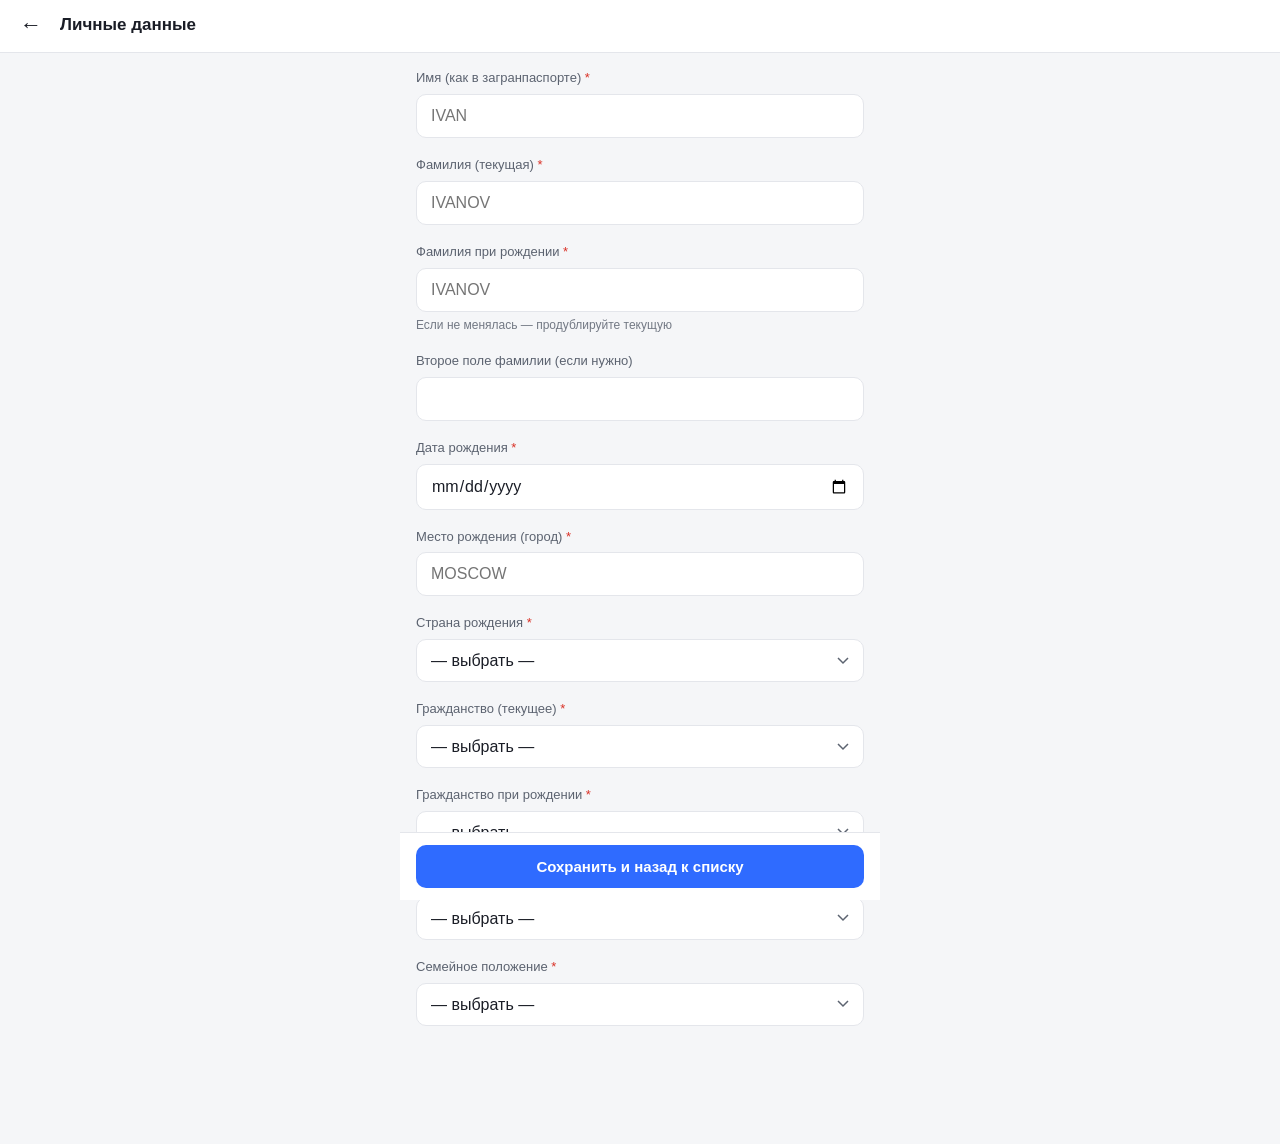
==== form/form.html @ 38939f38 "Для телефона 61 поле в форме Форма на 61 поле+json для обмена у юзера файлом" ====
<!DOCTYPE html>
<html lang="ru">
<head>
  <meta charset="UTF-8">
  <meta name="viewport" content="width=device-width, initial-scale=1, viewport-fit=cover, maximum-scale=1">
  <title>Раздел анкеты</title>
  <link rel="stylesheet" href="style.css">
</head>
<body>

<div class="form-header">
  <a class="back-btn" href="index.html" id="backLink" aria-label="Назад">←</a>
  <h2 id="formTitle">Раздел</h2>
</div>

<div class="form-body" id="formBody"></div>

<div class="form-footer">
  <button class="btn btn-primary btn-full" id="saveBtn" type="button">Сохранить и назад к списку</button>
</div>

<div class="toast" id="toast"></div>

<script src="app.js"></script>
<script>
(function () {
  "use strict";

  var params = new URLSearchParams(location.search);
  var gid = params.get("g") || "g1";
  var group = App.GROUPS.filter(function (g) { return g.id === gid; })[0];
  if (!group) {
    location.href = "index.html";
    return;
  }

  document.getElementById("formTitle").textContent = group.title;
  document.title = group.title;

  var state = App.loadState();
  var saveTimer = null;

  function scheduleSave() {
    clearTimeout(saveTimer);
    saveTimer = setTimeout(function () {
      App.saveState(state);
    }, 300);
  }

  function render() {
    var body = document.getElementById("formBody");
    body.innerHTML = "";

    if (group.optional) {
      var tog = document.createElement("label");
      tog.className = "optional-toggle";
      var cb = document.createElement("input");
      cb.type = "checkbox";
      cb.checked = state.toggleG9;
      tog.appendChild(cb);
      tog.appendChild(document.createTextNode("Добавить данные о родственнике"));
      body.appendChild(tog);
      cb.addEventListener("change", function () {
        state.toggleG9 = cb.checked;
        scheduleSave();
        renderFields(body);
      });
    }

    renderFields(body);
  }

  function renderFields(body) {
    var nodes = body.querySelectorAll(".field");
    nodes.forEach(function (n) { n.remove(); });

    if (gid === "g9" && !state.toggleG9) return;

    App.getFieldsOf(gid).forEach(function (f) {
      body.appendChild(App.renderField(f, state, scheduleSave));
    });
  }

  document.getElementById("saveBtn").addEventListener("click", function () {
    // sync any remaining values from DOM
    App.getFieldsOf(gid).forEach(function (f) {
      var el = document.getElementById(f.key);
      if (!el) return;
      if (el.tagName === "SELECT") {
        if (el.value === "__OTHER__") {
          var o = document.getElementById(f.key + "_other");
          state.values[f.key] = o ? o.value.trim() : "";
          state.otherValues[f.key] = o ? o.value : "";
        } else {
          state.values[f.key] = el.value;
          state.otherValues[f.key] = "";
        }
      } else {
        state.values[f.key] = el.value.trim();
      }
    });
    App.saveState(state);
    location.href = "index.html";
  });

  // Back link also saves
  document.getElementById("backLink").addEventListener("click", function (e) {
    e.preventDefault();
    document.getElementById("saveBtn").click();
  });

  render();
})();
</script>
</body>
</html>
---- form/style.css ----
:root {
  --bg: #F5F6F8;
  --card: #FFFFFF;
  --ink: #1A1D26;
  --ink2: #5C6370;
  --line: #E4E6EB;
  --blue: #2F6BFF;
  --blue-soft: #E8F0FF;
  --ok: #1A9B5C;
  --ok-bg: #E6F7EF;
  --err: #D93025;
  --err-bg: #FCE8E6;
  --radius: 12px;
  --safe-top: env(safe-area-inset-top, 0px);
  --safe-bot: env(safe-area-inset-bottom, 0px);
  font-family: -apple-system, BlinkMacSystemFont, "Segoe UI", Roboto, "Helvetica Neue", Arial, sans-serif;
}

* { box-sizing: border-box; margin: 0; padding: 0; }

html, body {
  height: 100%;
  background: var(--bg);
  color: var(--ink);
  font-size: 15px;
  line-height: 1.45;
  -webkit-tap-highlight-color: transparent;
}

/* ——— Header ——— */
.app-header {
  position: sticky;
  top: 0;
  z-index: 30;
  background: var(--card);
  padding: calc(var(--safe-top) + 12px) 16px 12px;
  border-bottom: 1px solid var(--line);
}

.app-header h1 {
  font-size: 18px;
  font-weight: 600;
  margin-bottom: 8px;
}

.progress-row {
  display: flex;
  align-items: center;
  gap: 10px;
}

.progress-track {
  flex: 1;
  height: 6px;
  background: var(--line);
  border-radius: 3px;
  overflow: hidden;
}

.progress-fill {
  height: 100%;
  background: var(--blue);
  width: 0%;
  transition: width .25s ease;
}

.progress-label {
  font-size: 12px;
  color: var(--ink2);
  white-space: nowrap;
  font-variant-numeric: tabular-nums;
}

/* ——— List (index) ——— */
#listView {
  padding: 12px 16px calc(100px + var(--safe-bot));
  max-width: 480px;
  margin: 0 auto;
}

.sec-item {
  display: flex;
  align-items: center;
  gap: 12px;
  background: var(--card);
  border-radius: var(--radius);
  padding: 14px;
  margin-bottom: 8px;
  border: 1px solid var(--line);
  cursor: pointer;
  text-decoration: none;
  color: inherit;
  transition: background .15s;
}

.sec-item:active {
  background: #F0F2F5;
}

.sec-icon {
  width: 28px;
  height: 28px;
  border-radius: 50%;
  display: flex;
  align-items: center;
  justify-content: center;
  font-size: 14px;
  flex-shrink: 0;
}

.sec-icon.done {
  background: var(--ok-bg);
  color: var(--ok);
}

.sec-icon.open {
  border: 2px solid var(--blue);
  color: var(--blue);
}

.sec-icon.empty {
  border: 2px solid var(--line);
  color: transparent;
}

.sec-body {
  flex: 1;
  min-width: 0;
}

.sec-title {
  font-weight: 500;
  font-size: 15px;
}

.sec-meta {
  font-size: 12.5px;
  color: var(--ink2);
  margin-top: 2px;
}

.sec-arrow {
  color: var(--ink2);
  font-size: 18px;
}

/* ——— Bottom bar ——— */
.bottom-bar {
  position: fixed;
  left: 0;
  right: 0;
  bottom: 0;
  z-index: 25;
  background: var(--card);
  border-top: 1px solid var(--line);
  padding: 12px 16px calc(12px + var(--safe-bot));
  display: flex;
  gap: 10px;
  max-width: 480px;
  margin: 0 auto;
}

.btn {
  border: none;
  border-radius: 10px;
  padding: 13px 16px;
  font-size: 15px;
  font-weight: 600;
  cursor: pointer;
  font-family: inherit;
  flex: 1;
  text-align: center;
}

.btn-primary {
  background: var(--blue);
  color: #fff;
}

.btn-primary:disabled {
  opacity: .45;
}

.btn-ghost {
  background: transparent;
  color: var(--ink2);
  border: 1px solid var(--line);
}

.btn-full {
  width: 100%;
}

/* ——— Form view ——— */
.form-header {
  position: sticky;
  top: 0;
  z-index: 20;
  background: var(--card);
  border-bottom: 1px solid var(--line);
  padding: calc(var(--safe-top) + 10px) 12px 12px;
  display: flex;
  align-items: center;
  gap: 10px;
}

.back-btn {
  background: none;
  border: none;
  font-size: 22px;
  line-height: 1;
  padding: 4px 8px;
  cursor: pointer;
  color: var(--ink);
  text-decoration: none;
}

.form-header h2 {
  font-size: 17px;
  font-weight: 600;
  flex: 1;
}

.form-body {
  padding: 16px 16px calc(100px + var(--safe-bot));
  max-width: 480px;
  margin: 0 auto;
}

.field {
  margin-bottom: 18px;
}

.field label {
  display: block;
  font-size: 13px;
  color: var(--ink2);
  margin-bottom: 6px;
}

.field label .req {
  color: var(--err);
}

.field input,
.field select {
  width: 100%;
  padding: 12px 14px;
  font-size: 16px;
  border: 1px solid var(--line);
  border-radius: 10px;
  background: var(--card);
  color: var(--ink);
  font-family: inherit;
  appearance: none;
}

.field select {
  background-image: url("data:image/svg+xml,%3Csvg xmlns='http://www.w3.org/2000/svg' width='12' height='8'%3E%3Cpath d='M1 1l5 5 5-5' stroke='%235C6370' stroke-width='1.5' fill='none'/%3E%3C/svg%3E");
  background-repeat: no-repeat;
  background-position: right 14px center;
  padding-right: 36px;
}

.field input:focus,
.field select:focus {
  outline: none;
  border-color: var(--blue);
  box-shadow: 0 0 0 3px rgba(47, 107, 255, .15);
}

.field.has-error input,
.field.has-error select {
  border-color: var(--err);
  background: var(--err-bg);
}

.field .hint {
  font-size: 12px;
  color: var(--ink2);
  margin-top: 5px;
  opacity: .85;
}

.field .err-msg {
  font-size: 12.5px;
  color: var(--err);
  margin-top: 5px;
  display: none;
}

.field.has-error .err-msg {
  display: block;
}

.other-input {
  margin-top: 8px;
  display: none;
}

.other-input.show {
  display: block;
}

.form-footer {
  position: fixed;
  left: 0;
  right: 0;
  bottom: 0;
  z-index: 25;
  background: var(--card);
  border-top: 1px solid var(--line);
  padding: 12px 16px calc(12px + var(--safe-bot));
  max-width: 480px;
  margin: 0 auto;
}

.optional-toggle {
  display: flex;
  align-items: center;
  gap: 10px;
  padding: 12px 0;
  margin-bottom: 8px;
  font-size: 14.5px;
}

.optional-toggle input {
  width: 20px;
  height: 20px;
}

/* ——— Panels ——— */
.panel {
  margin: 16px 0;
  padding: 16px;
  border-radius: var(--radius);
  background: var(--card);
  border: 1px solid var(--line);
}

.panel.err {
  border-color: var(--err);
  background: var(--err-bg);
}

.panel.ok {
  border-color: var(--ok);
}

.panel h3 {
  font-size: 15px;
  margin-bottom: 8px;
}

.panel.err h3 {
  color: var(--err);
}

.panel.ok h3 {
  color: var(--ok);
}

.panel ul {
  padding-left: 18px;
  font-size: 13.5px;
}

.panel a {
  color: var(--err);
}

pre {
  background: #F0F2F5;
  border-radius: 8px;
  padding: 12px;
  font-size: 12px;
  overflow-x: auto;
  max-height: 320px;
  white-space: pre;
  font-family: ui-monospace, Menlo, Consolas, monospace;
}

.result-actions {
  display: flex;
  gap: 8px;
  margin-top: 12px;
}

/* ——— Toast & menu ——— */
.toast {
  position: fixed;
  left: 50%;
  bottom: calc(80px + var(--safe-bot));
  transform: translateX(-50%) translateY(12px);
  background: var(--ink);
  color: #fff;
  font-size: 13px;
  padding: 10px 18px;
  border-radius: 20px;
  opacity: 0;
  pointer-events: none;
  transition: .2s;
  z-index: 50;
  white-space: nowrap;
}

.toast.show {
  opacity: 1;
  transform: translateX(-50%) translateY(0);
}

.menu-overlay {
  display: none;
  position: fixed;
  inset: 0;
  background: rgba(0, 0, 0, .35);
  z-index: 40;
}

.menu-sheet {
  position: absolute;
  left: 0;
  right: 0;
  bottom: 0;
  background: var(--card);
  border-radius: 16px 16px 0 0;
  padding: 12px 16px calc(20px + var(--safe-bot));
}

.menu-item {
  display: block;
  width: 100%;
  text-align: left;
  background: none;
  border: none;
  padding: 14px 8px;
  font-size: 15px;
  color: var(--ink);
  font-family: inherit;
  cursor: pointer;
}

.menu-item:active {
  background: #F0F2F5;
}

.menu-sep {
  height: 1px;
  background: var(--line);
  margin: 4px 0;
}
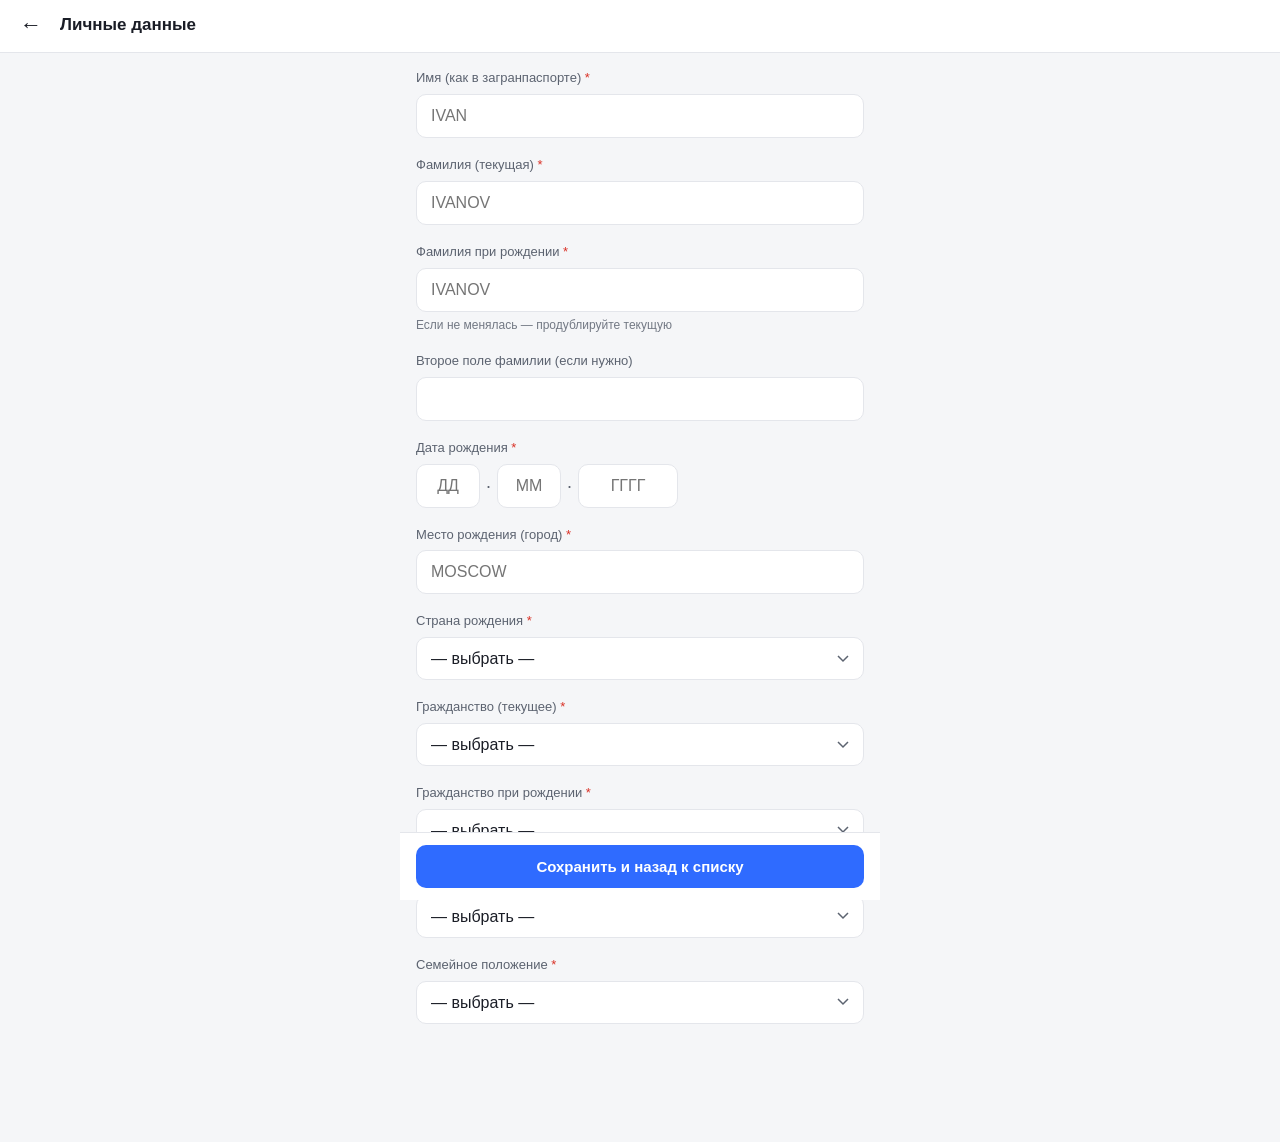
==== commit 322815fb: "Фото 3шт добавил в тг бот" ====
--- a/form/form.html
+++ b/form/form.html
@@ -3,7 +3,7 @@
 <head>
   <meta charset="UTF-8">
   <meta name="viewport" content="width=device-width, initial-scale=1, viewport-fit=cover, maximum-scale=1">
-  <title>Раздел анкеты</title>
+  <title>Раздел анкеты — Шенген</title>
   <link rel="stylesheet" href="style.css">
 </head>
 <body>
--- a/form/style.css
+++ b/form/style.css
@@ -449,3 +449,60 @@
   background: var(--line);
   margin: 4px 0;
 }
+
+
+/* Дата: ДД · ММ · ГГГГ — ввод с клавиатуры */
+.date-row {
+  display: flex;
+  align-items: center;
+  gap: 6px;
+}
+.date-row .date-part {
+  width: 100%;
+  text-align: center;
+  padding: 12px 8px;
+  font-size: 16px;
+  border: 1px solid var(--line);
+  border-radius: 10px;
+  background: var(--card);
+  color: var(--ink);
+  font-family: inherit;
+  appearance: none;
+  -webkit-appearance: none;
+}
+.date-row .date-d,
+.date-row .date-m {
+  max-width: 64px;
+  flex: 0 0 64px;
+}
+.date-row .date-y {
+  flex: 1;
+  max-width: 100px;
+}
+.date-row .date-sep {
+  color: var(--ink2);
+  font-size: 18px;
+  line-height: 1;
+  user-select: none;
+}
+.date-row .date-part:focus {
+  outline: none;
+  border-color: var(--blue);
+  box-shadow: 0 0 0 3px rgba(47, 107, 255, .15);
+}
+.field.has-error .date-part {
+  border-color: var(--err);
+  background: var(--err-bg);
+}
+
+/* Intro block on hub */
+.app-intro {
+  font-size: 13.5px;
+  color: var(--ink2);
+  margin: 0 0 12px;
+  line-height: 1.45;
+}
+.app-intro strong {
+  color: var(--ink);
+  font-weight: 600;
+}
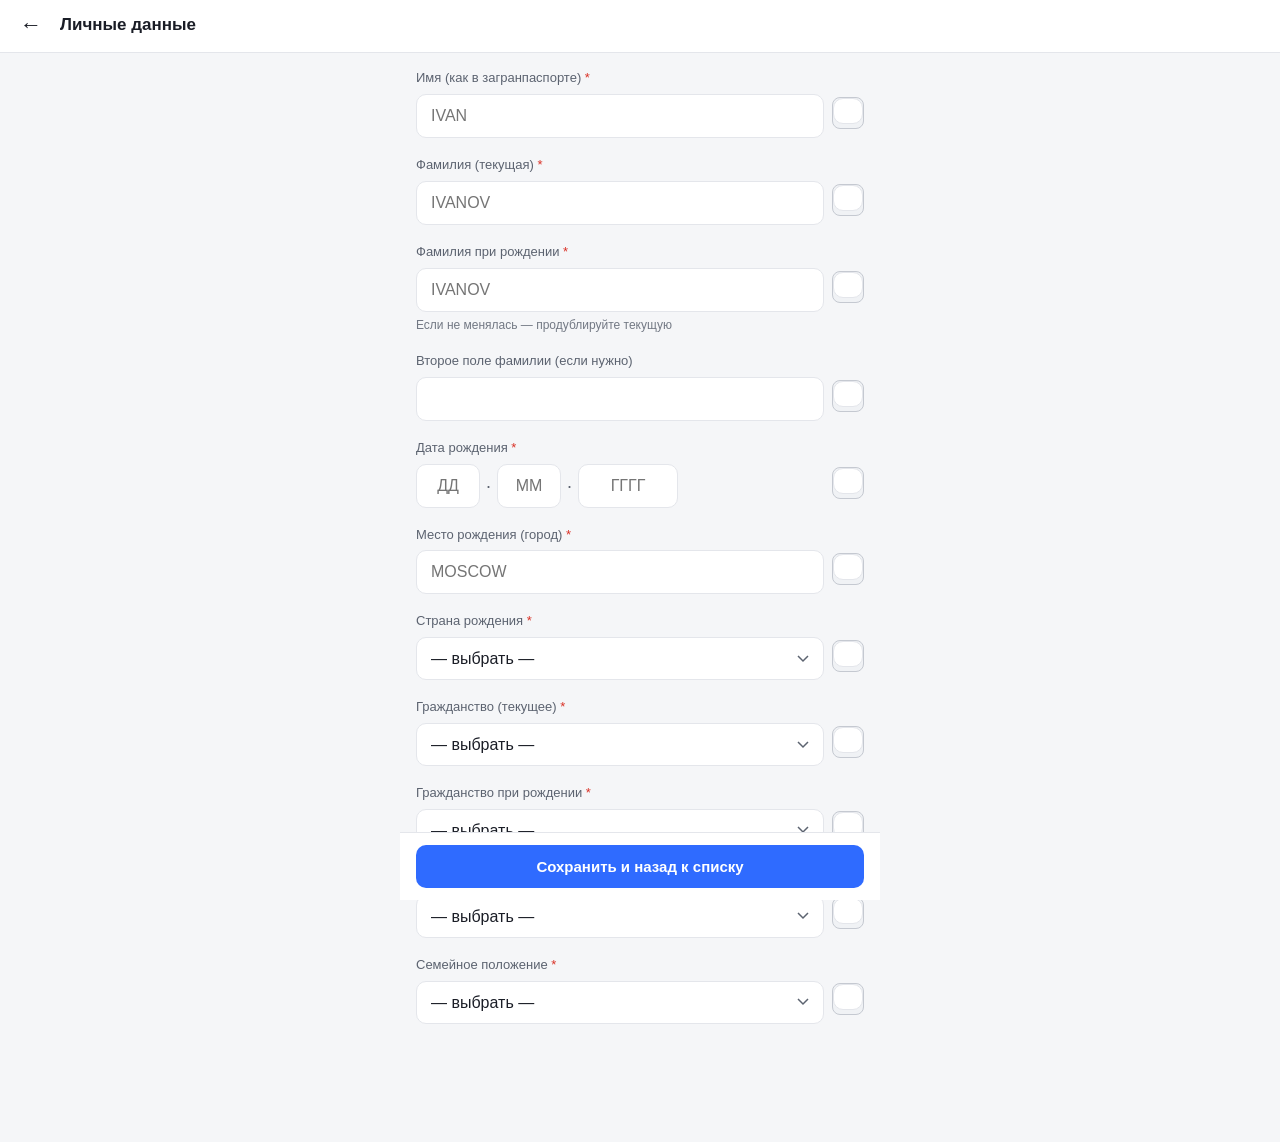
==== commit 6702e22e: "Add files via upload" ====
--- a/form/form.html
+++ b/form/form.html
@@ -38,6 +38,7 @@
   document.title = group.title;
 
   var state = App.loadState();
+  if (!state.allowEmpty) state.allowEmpty = {};
   var saveTimer = null;
 
   function scheduleSave() {
--- a/form/style.css
+++ b/form/style.css
@@ -506,3 +506,53 @@
   color: var(--ink);
   font-weight: 600;
 }
+
+
+/* поле + галка «можно пусто» */
+.field-row {
+  display: flex;
+  align-items: center;
+  gap: 8px;
+}
+.field-row > input,
+.field-row > select,
+.field-row > .date-row {
+  flex: 1;
+  min-width: 0;
+}
+.field-row > .other-input {
+  flex: 1 1 100%;
+  width: 100%;
+}
+.allow-empty-tog {
+  flex: 0 0 auto;
+  display: flex;
+  align-items: center;
+  justify-content: center;
+  width: 32px;
+  height: 32px;
+  margin: 0;
+  padding: 0;
+  cursor: pointer;
+  user-select: none;
+  -webkit-user-select: none;
+  border-radius: 8px;
+  background: #f0f2f5;
+  border: 1.5px solid #c5c9d1;
+  flex-shrink: 0;
+}
+.allow-empty-tog.is-on {
+  background: #e8f0ff;
+  border-color: var(--accent, #2F6BFF);
+}
+.allow-empty-tog input {
+  width: 18px;
+  height: 18px;
+  margin: 0;
+  accent-color: var(--accent, #2F6BFF);
+  cursor: pointer;
+  pointer-events: auto;
+}
+.allow-empty-tog:active {
+  transform: scale(0.96);
+}
